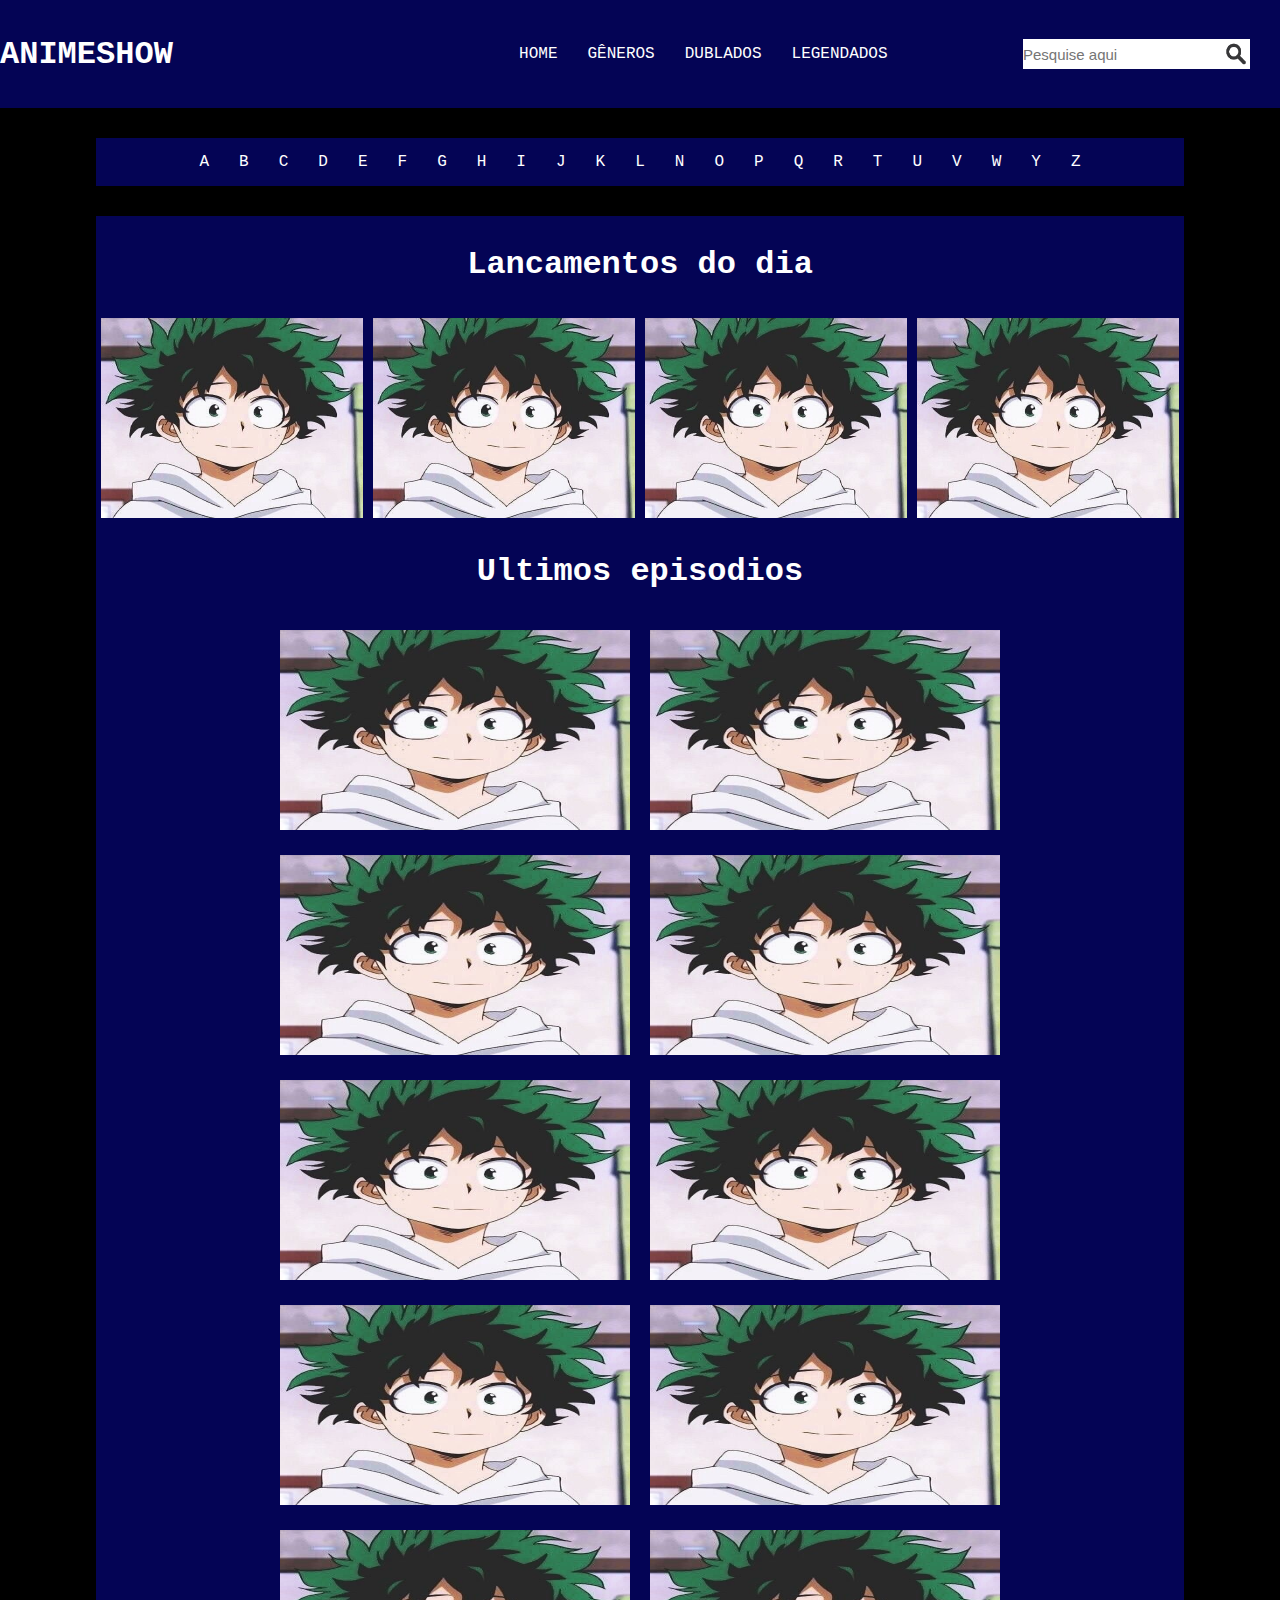
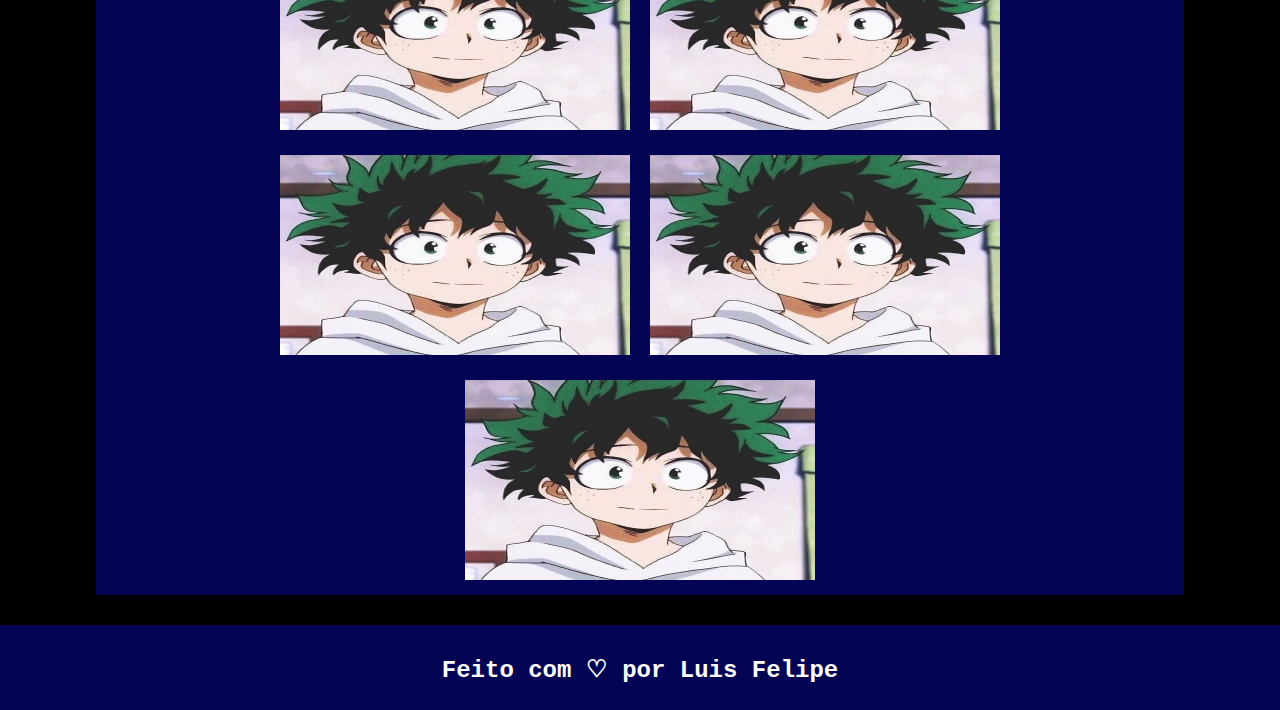
==== index.html @ d28fa712 "Primeiro add" ====
<!DOCTYPE html>
<html lang="pt-br">
<head>
    <meta charset="UTF-8">
    <meta http-equiv="X-UA-Compatible" content="IE=edge">
    <meta name="viewport" content="width=device-width, initial-scale=1.0">
    <title>Animeshow</title>
    <link rel = "preconnect" href = "https://fonts.googleapis.com"> 
    <link rel = "preconnect" href = "https://fonts.gstatic.com" crossorigin>
    <link href = "https: //fonts.googleapis.com/css2? family = Roboto + Mono: wght @ 600 & display = swap "rel =" stylesheet ">
    <link rel="stylesheet" href="/assets/css/style.css">
</head>
<body class="black-bg">
    <header class="header main-bg"> 
      
        <div class="menu-content">
         <div class="titulo">
            <h1>ANIMESHOW</h1>
        </div>
        <input type="checkbox" name="" id="check-menu" class="check-menu" role="button" aria-label="Close-menu">
        <label for="check-menu" class="close-menu-label" title="Close menu"></label>

        <input type="checkbox" name="" id="check-pesquisa" class="check-pesquisa" role="button" aria-label="Close-pesquisa">
        <label for="check-pesquisa" class="close-pesquisa-label" title="Close pesquisa"></label>
        <div class="lista">
            <ul>
                <li><a href="#">HOME</a></li>
                <li><a href="#">GÊNEROS</a></li>
                <li><a href="#">DUBLADOS</a></li>
                <li><a href="#">LEGENDADOS</a></li>
            </ul>
        </div>
    
        <div class="barra-pesquisa"><input class="input-pesquisa" placeholder="Pesquise aqui" type="text" name="" id=""><input class="btn-pesquisar" type="image" src="./assets/img/btn-pesquisar.png" alt=""> </div>
    </div>
    </header>

    <section class="sectionLetras main-bg">
        <ul class="letras">
            <li><a href="">A</a></li>
            <li><a href="">B</a></li>
            <li><a href="">C</a></li>
            <li><a href="">D</a></li>
            <li><a href="">E</a></li>
            <li><a href="">F</a></li>
            <li><a href="">G</a></li>
            <li><a href="">H</a></li>
            <li><a href="">I</a></li>
            <li><a href="">J</a></li>
            <li><a href="">K</a></li>
            <li><a href="">L</a></li>
            <li><a href="">N</a></li>
            <li><a href="">O</a></li>
            <li><a href="">P</a></li>
            <li><a href="">Q</a></li>
            <li><a href="">R</a></li>
            <li><a href="">T</a></li>
            <li><a href="">U</a></li>
            <li><a href="">V</a></li>
            <li><a href="">W</a></li>
            <li><a href="">Y</a></li>
            <li><a href="">Z</a></li>
        </ul>
    </section>
    <section class="animes main-bg">
        <div class="lancamentos-dia" >
            <div class="titulo-lancamentos-dia">
                <h1>Lancamentos do dia</h1>
            </div>
       


            <div class="carrosel-animes">
                <img src="./assets/img/eu.jpg" alt="">
                <img src="./assets/img/eu.jpg" alt="">
                <img src="./assets/img/eu.jpg" alt="">
                <img src="./assets/img/eu.jpg" alt="">
            </div>
        </div>

        <div class="ultimos-ep-adicionados">
            <div class="titulo-ultimos-ep">
                <h1> Ultimos episodios</h1>
            </div>

            <div class="grid-animes">

                <a href="#"><img src="./assets/img/eu.jpg" alt=""></a>
                <a href="#"><img src="./assets/img/eu.jpg" alt=""></a>
                <a href="#"><img src="./assets/img/eu.jpg" alt=""></a>
                <a href="#"><img src="./assets/img/eu.jpg" alt=""></a>
                <a href="#"><img src="./assets/img/eu.jpg" alt=""></a>
                <a href="#"><img src="./assets/img/eu.jpg" alt=""></a>
                <a href="#"><img src="./assets/img/eu.jpg" alt=""></a>
                <a href="#"><img src="./assets/img/eu.jpg" alt=""></a>
                <a href="#"><img src="./assets/img/eu.jpg" alt=""></a>
                <a href="#"><img src="./assets/img/eu.jpg" alt=""></a>
                <a href="#"><img src="./assets/img/eu.jpg" alt=""></a>
                <a href="#"><img src="./assets/img/eu.jpg" alt=""></a>
                <a href="#"><img src="./assets/img/eu.jpg" alt=""></a>
               

            </div>
        </div>




    </section>
    <footer>
        <h2>Feito com <span>&#9825;</span> por Luis Felipe</h2>
    </footer>
    <script src="./assets/js/main.js"></script>
</body>
</html>
---- assets/css/style.css ----
*{
    margin: 0;
    padding: 0;
    box-sizing: border-box;
}

:root{
    --font-geral: 'Roboto Mono', monospace;
    --secondary-color:#000000;
    --primary-color: #040455;
    --gap: 30px;


}

body{
    font-family: var(--font-geral);

}
li{
    list-style: none;
}
a{

    text-decoration: none;
    color: white;
}
footer{
    text-align: center;
    margin-top: var(--gap);
    padding: var(--gap);
    background-color: var(--primary-color);
}
.main-bg{

    color:white;
    background-color: var(--primary-color);

}

.black-bg{
    color: white;
    background-color: var(--secondary-color);
}

.header{
    width: 100%;

}

.menu-content{
    display: flex;
    justify-content: space-between;
    align-items: center;
}

.lista ul{
    display: flex;
    padding: 45px;
}

.lista ul li{
    margin-left:var(--gap) ;
}

.barra-pesquisa{
    display: flex;
    height: 30px;
    margin-right: 30px;
    background-color: white;
    
}
.input-pesquisa{
    font-size: 15px;
    outline: none;
    border: none;

}
 .btn-pesquisar{
    width: 28px;
}
/*.sectionLetras{
    margin: auto;
    
    width: 70%;
    height: 50px;
}*/
.sectionLetras{
    width: 85%;
    display: flex;
    justify-content: center;
    align-items: center;
    overflow:auto;
    margin: auto;
    margin-top: var(--gap);
    
}

.letras{
   display: flex;

}
.letras li{
    margin: 15px;
    
}
.animes{
    margin: auto;
    margin-top: var(--gap);
    width: 85%;
    min-height: 100vh;
}

.lancamentos-dia{
    position: relative;
    text-align: center;
}
.titulo-lancamentos-dia h1{
    padding:var(--gap);
}

.carrosel-animes{
    display: flex;
    align-items: center;
    justify-content: center;
    margin-left: 0;
    overflow: hidden;
}



.carrosel-animes img{
  
    width: 350px;
    height: 200px;
    margin: 5px;
    
}



.ultimos-ep-adicionados{
    text-align: center;
    
}

.grid-animes{
    display: flex;
    flex-wrap: wrap;
    align-items: center;
    justify-content: center;

}
.grid-animes img{
    width: 350px;
    height: 200px;
    margin: 10px;
}

.titulo-ultimos-ep{
    padding: var(--gap);
}


@media (max-width:1236px){

    .grid-animes{
       display: flex;
       flex-wrap: wrap;
       text-align: center;
       justify-content: center;
    
    }

}

#check-menu{
    display: none;
}
#check-pesquisa{
    display: none;
}

@media (max-width: 870px){
    .menu-content{  

        display: flex;
        flex-direction: column;
        align-items: center;
        justify-content: center;
        
    }

    .menu-content ul{
        flex-direction: column;
        align-items: center;
        justify-content: center;
    }
   


   .titulo h1{
 
    padding: 3vh;

   }
    
    .barra-pesquisa {
        margin-left: auto;
        width: 100%;
        position: relative;
        display: none;
 
    }

    .btn-pesquisar{
        position: absolute;
        right: 0;
    }

    .barra-pesquisa .input-pesquisa{
        margin-left: 10px;
        width: 100%;
        height: 80%;
    } 

    
    .lista{
        display: none;
    }

    
    .menu-content ul li{
        margin: var(--gap);
        
    }

   .close-menu-label::after{
        content: "☰";
        font-size: 30px;
        position: absolute;
        top: 5vh;
        left: 0;
   }
   .close-pesquisa-label::after{
        content:url(/assets/img/lupa.png) ;
       
        position: absolute;
        right: 0;
        top: 5vh;
   }

   

   #check-menu:checked~.lista {
       display: block;
      
   }
   #check-pesquisa:checked~.barra-pesquisa {
       display: flex;
      
   }
  
}
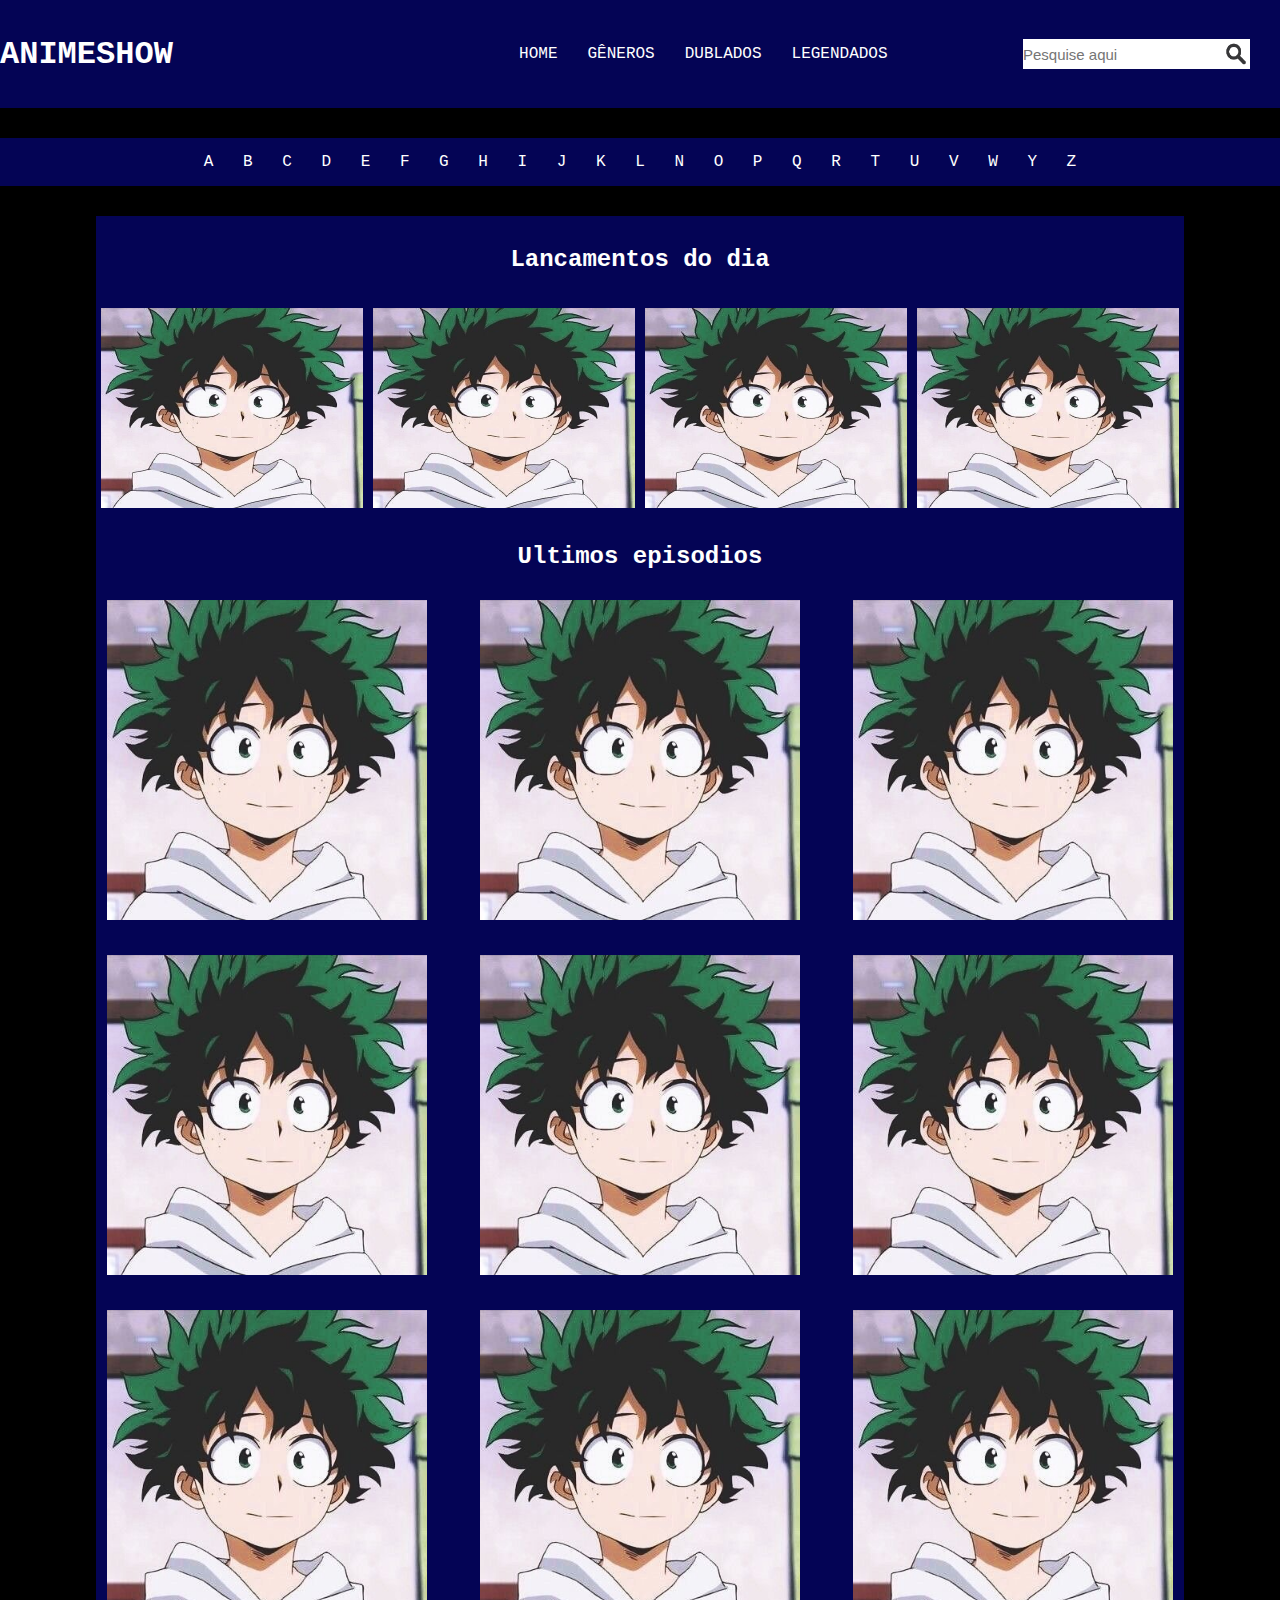
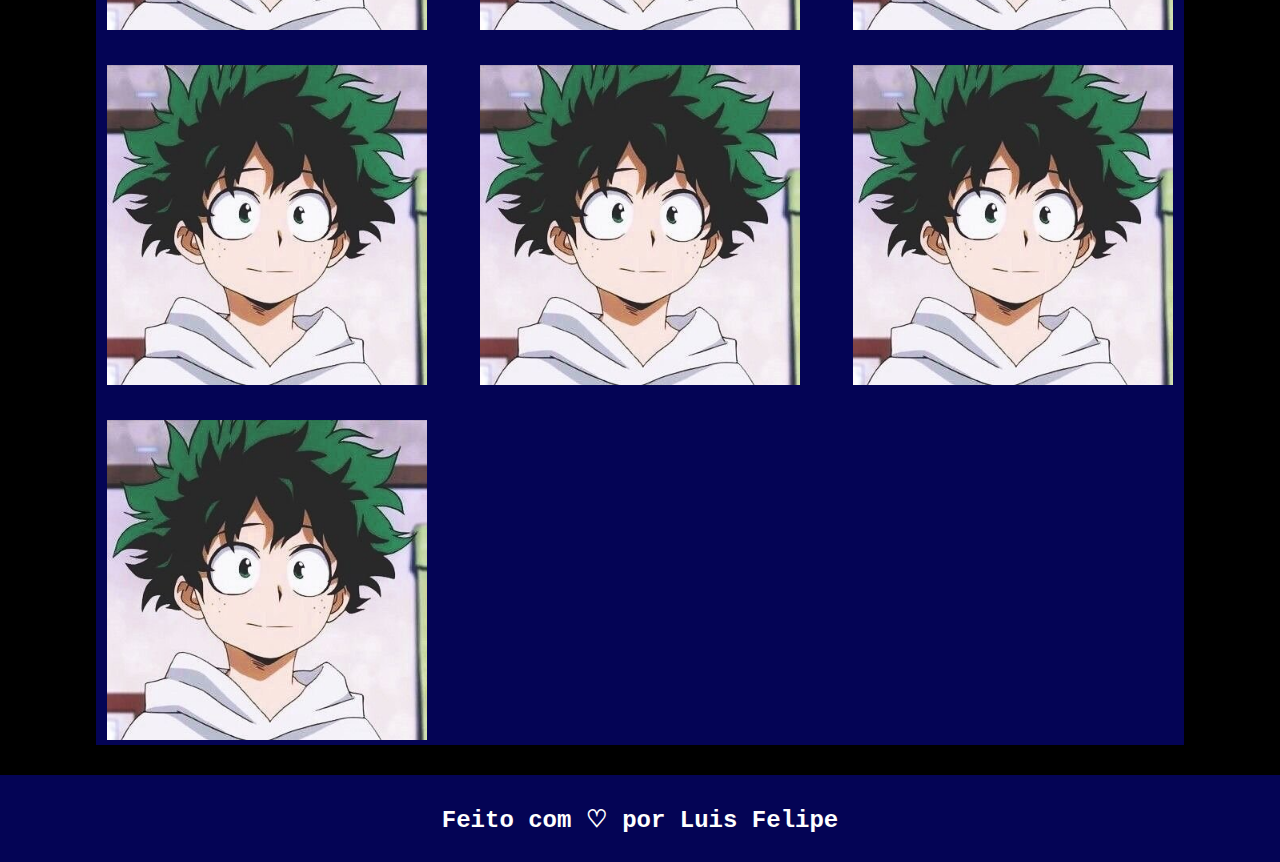
==== commit a507b9be: "Add files via upload" ====
--- a/index.html
+++ b/index.html
@@ -37,6 +37,7 @@
 
     <section class="sectionLetras main-bg">
         <ul class="letras">
+
             <li><a href="">A</a></li>
             <li><a href="">B</a></li>
             <li><a href="">C</a></li>
@@ -64,8 +65,8 @@
     </section>
     <section class="animes main-bg">
         <div class="lancamentos-dia" >
-            <div class="titulo-lancamentos-dia">
-                <h1>Lancamentos do dia</h1>
+            <div class="titulo-lancamentos-dia titulo-content">
+                <h2 class="titulo-h2">Lancamentos do dia</h2>
             </div>
        
 
@@ -79,8 +80,8 @@
         </div>
 
         <div class="ultimos-ep-adicionados">
-            <div class="titulo-ultimos-ep">
-                <h1> Ultimos episodios</h1>
+            <div class="titulo-ultimos-ep titulo-content">
+                <h2 class="titulo-h2"> Ultimos episodios</h2>
             </div>
 
             <div class="grid-animes">
@@ -98,16 +99,11 @@
                 <a href="#"><img src="./assets/img/eu.jpg" alt=""></a>
                 <a href="#"><img src="./assets/img/eu.jpg" alt=""></a>
                 <a href="#"><img src="./assets/img/eu.jpg" alt=""></a>
-               
-
+            
             </div>
         </div>
-
-
-
-
     </section>
-    <footer>
+    <footer class="titulo-content">
         <h2>Feito com <span>&#9825;</span> por Luis Felipe</h2>
     </footer>
     <script src="./assets/js/main.js"></script>
--- a/assets/css/style.css
+++ b/assets/css/style.css
@@ -31,6 +31,9 @@
     padding: var(--gap);
     background-color: var(--primary-color);
 }
+
+
+
 .main-bg{
 
     color:white;
@@ -79,30 +82,21 @@
  .btn-pesquisar{
     width: 28px;
 }
-/*.sectionLetras{
-    margin: auto;
-    
-    width: 70%;
-    height: 50px;
-}*/
+
+
 .sectionLetras{
-    width: 85%;
-    display: flex;
-    justify-content: center;
-    align-items: center;
-    overflow:auto;
-    margin: auto;
+    width: 100%;
     margin-top: var(--gap);
-    
-}
-
-.letras{
-   display: flex;
-
-}
+    white-space: nowrap;
+    overflow: auto;
+    text-align: center;
+}
+
+
+
 .letras li{
-    margin: 15px;
-    
+    display: inline-block;
+    padding: 15px 10px;
 }
 .animes{
     margin: auto;
@@ -114,8 +108,9 @@
 .lancamentos-dia{
     position: relative;
     text-align: center;
-}
-.titulo-lancamentos-dia h1{
+    
+}
+.titulo-lancamentos-dia h2{
     padding:var(--gap);
 }
 
@@ -145,41 +140,57 @@
 }
 
 .grid-animes{
-    display: flex;
-    flex-wrap: wrap;
-    align-items: center;
-    justify-content: center;
-
+    display: grid;
+    grid-template-columns: repeat(3, 1fr);
+    gap: var(--gap);
+
+  
+  
 }
 .grid-animes img{
-    width: 350px;
-    height: 200px;
-    margin: 10px;
+  width: 25vw;
 }
 
 .titulo-ultimos-ep{
     padding: var(--gap);
 }
-
-
-@media (max-width:1236px){
-
-    .grid-animes{
-       display: flex;
-       flex-wrap: wrap;
-       text-align: center;
-       justify-content: center;
-    
-    }
-
-}
-
 #check-menu{
     display: none;
 }
 #check-pesquisa{
     display: none;
 }
+
+.titulo-content{
+    overflow: hidden;
+}
+
+@media (max-width:1236px){
+
+
+    .grid-animes{
+        grid-template-columns: 1fr 1fr;
+    }
+    .grid-animes img{
+        width: 35vw;
+      }
+
+}
+@media (max-width:600px){
+
+
+    .grid-animes{
+        grid-template-columns: 1fr;
+    }
+    .grid-animes img{
+        width: 100%;
+      }
+
+}
+
+    
+
+
 
 @media (max-width: 870px){
     .menu-content{  
@@ -200,17 +211,19 @@
 
 
    .titulo h1{
- 
+    font-size: 10vw;
     padding: 3vh;
 
    }
+
+
     
     .barra-pesquisa {
         margin-left: auto;
         width: 100%;
         position: relative;
         display: none;
- 
+        
     }
 
     .btn-pesquisar{
@@ -222,6 +235,7 @@
         margin-left: 10px;
         width: 100%;
         height: 80%;
+        
     } 
 
     
@@ -258,7 +272,7 @@
    }
    #check-pesquisa:checked~.barra-pesquisa {
        display: flex;
-      
-   }
-  
-}
+       
+   }
+  
+}
